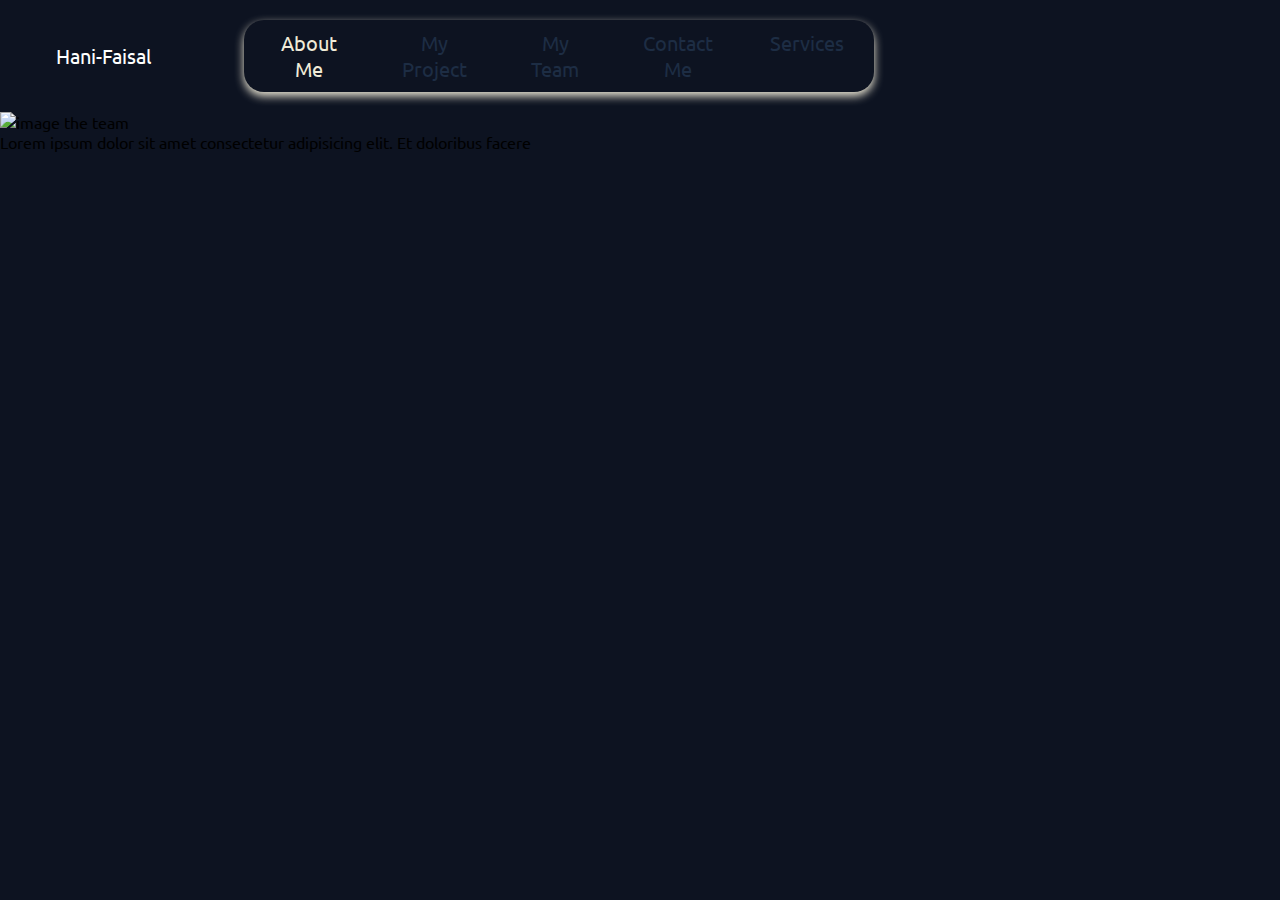
==== nav_transition/My_Team/frontend-sec/index.html @ 1f3b9ddd "?" ====
<!DOCTYPE html>
<html lang="en">
<head>
    <meta charset="UTF-8">
    <meta name="viewport" content="width=device-width, initial-scale=1.0">
    <link rel="stylesheet" href="style.css">
    <title>Document</title>
</head>
<body>
    
        <header>
            <div class="logo">Hani-Faisal</div>
            <nav class="navbar">
                <ul>
                    <li><a href="/index.html" class="active">About Me</a></li>
                    <li><a href="../../My_Project/index1.html">My Project</a></li>
                    <li><a href="/nav_transition/My_Team/index2.html">My Team</a></li>
                    <li><a href="/nav_transition/Contact/index3.html">Contact Me</a></li>
                    <li><a href="/nav_transition/Services,/index4.html">Services</a></li>
                </ul>
            </nav>
        </header>

        <main>
            <form action="#">
                <img src="" alt="image the team">

            </form>
        </main>

</body>
</html>
Lorem ipsum dolor sit amet consectetur adipisicing elit. Et doloribus facere
---- nav_transition/My_Team/frontend-sec/style.css ----
@import url("https://fonts.googleapis.com/css2?family=Ubuntu:wght@300;400;500;700&display=swap");

* {
  margin: 0;
  padding: 0;
  box-sizing: border-box;
  font-family: "Ubuntu", sans-serif;
}

body {
  margin: 0;
  padding: 0;
  background: #0d1321;
}

header {
  display: flex;
  align-items: center;
  justify-content: space-around;
  flex-direction: row;
  padding: 20px 10px;
}

header .logo {
  font-size: 20px;
  color: #fff;
}

.navbar {
  display: flex;
  align-items: center;
  justify-content: space-between;
  background: #0d1321;
  padding: 10px 30px;
  width: 50%;
  margin-right: 350px;
  border-radius: 20px;
  box-shadow: 0 4px 10px rgba(240, 235, 216, 1);
}

header .navbar {
  display: flex;
  justify-content: center;
  right: 20px;
}

header .navbar {
  display: flex;
  justify-content: center;
  right: 20px;
}

header .navbar ul {
  display: flex;
  list-style: none; /* for delete the (.) */
  padding: 0;
  gap: 50px;
  font-size: 20px;
}

header .navbar ul li {
  text-align: center;
}

header .navbar ul li a {
  color: #1d2d44;
  text-decoration: none;
  transition: all 0.5s ease;
}

header .navbar ul li a:hover {
  color: #f0ebd8;
  transition: all 0.6s ease;
}

header .navbar ul li a.active {
  color: #f0ebd8;
}
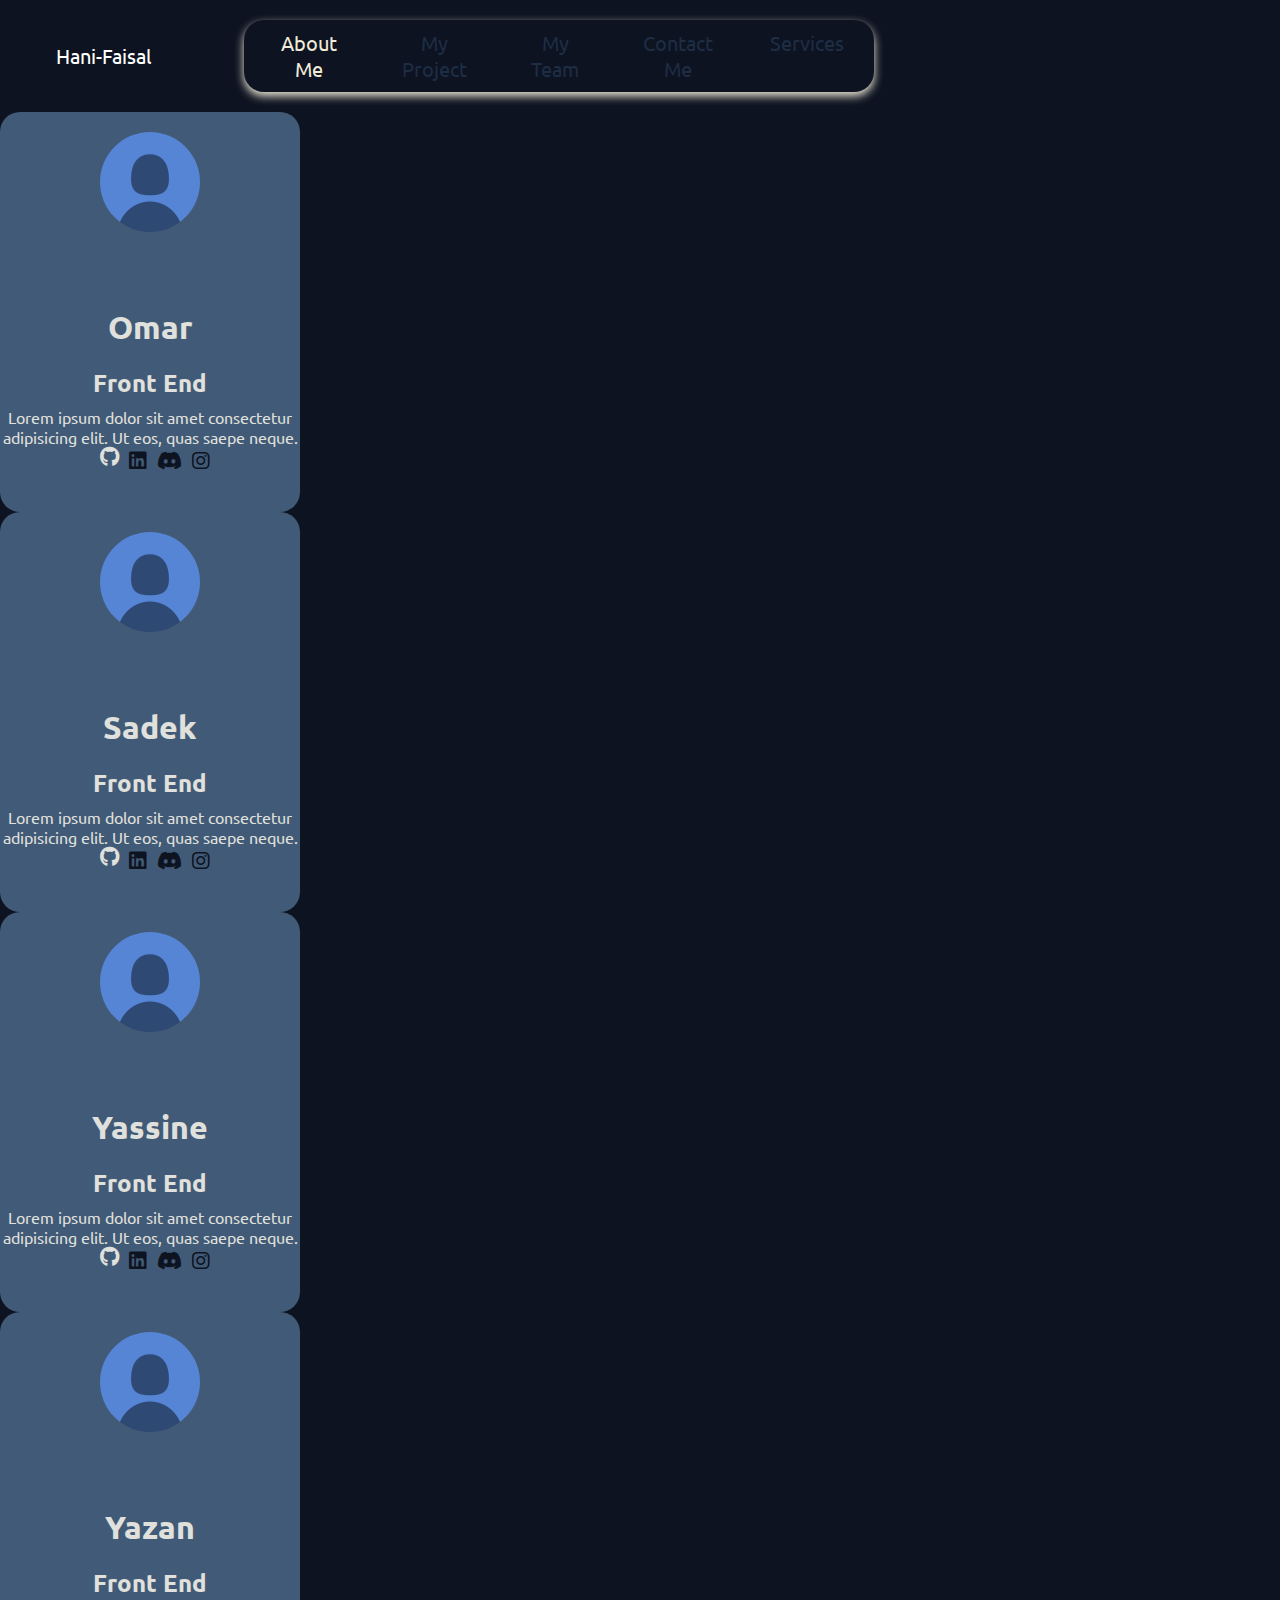
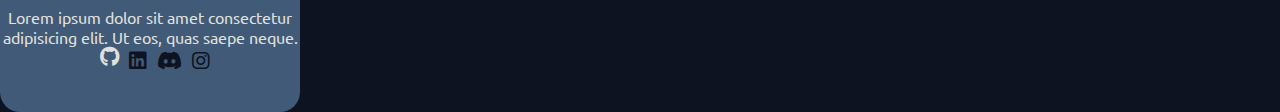
==== commit 5d638792: "add card in front end team section" ====
--- a/nav_transition/My_Team/frontend-sec/index.html
+++ b/nav_transition/My_Team/frontend-sec/index.html
@@ -1,33 +1,103 @@
 <!DOCTYPE html>
 <html lang="en">
+
 <head>
     <meta charset="UTF-8">
     <meta name="viewport" content="width=device-width, initial-scale=1.0">
     <link rel="stylesheet" href="style.css">
-    <title>Document</title>
+    <link rel="stylesheet" href="../../../fontawesome-free-6.7.1-web/css/all.css">
+    <title>Team front end</title>
 </head>
+
 <body>
-    
-        <header>
-            <div class="logo">Hani-Faisal</div>
-            <nav class="navbar">
-                <ul>
-                    <li><a href="/index.html" class="active">About Me</a></li>
-                    <li><a href="../../My_Project/index1.html">My Project</a></li>
-                    <li><a href="/nav_transition/My_Team/index2.html">My Team</a></li>
-                    <li><a href="/nav_transition/Contact/index3.html">Contact Me</a></li>
-                    <li><a href="/nav_transition/Services,/index4.html">Services</a></li>
-                </ul>
-            </nav>
-        </header>
 
-        <main>
-            <form action="#">
-                <img src="" alt="image the team">
+    <header>
+        <div class="logo">Hani-Faisal</div>
+        <nav class="navbar">
+            <ul>
+                <li><a href="/index.html" class="active">About Me</a></li>
+                <li><a href="../../My_Project/index1.html">My Project</a></li>
+                <li><a href="/nav_transition/My_Team/index2.html">My Team</a></li>
+                <li><a href="/nav_transition/Contact/index3.html">Contact Me</a></li>
+                <li><a href="/nav_transition/Services,/index4.html">Services</a></li>
+            </ul>
+        </nav>
+    </header>
 
-            </form>
-        </main>
+    <main>
+        <div class="card">
+            <div class="card-img">
+                <img src="../../../img/card.jpeg" alt="Omar-image">
+            </div>
+            <div class="card-title">
+                <h1>Omar</h1>
+                <h2>Front End</h2>
+                <h2></h2>
+                <p>Lorem ipsum dolor sit amet consectetur adipisicing elit. Ut eos, quas saepe neque.</p>
+                <div class="social-icon">
+                    <a href="\https://github.com/OEAMO0" target="_blank"></a><i class="fa-brands fa-github"></i></a>
+                    <a href="https://www.linkedin.com/in/omar-malla-a528882b5/" target="_blank"><i class="fa-brands fa-linkedin"></i></a>
+                    <a href="https://discord.com/users/1080073299092054016" target="_blank"><i class="fa-brands fa-discord"></i></a>
+                    <a href="#" target="_blank"><i class="fa-brands fa-instagram"></i></a>
+                </div>
+            </div>
+        </div>
+
+        <div class="card">
+            <div class="card-img">
+                <img src="../../../img/card.jpeg" alt="Omar-image">
+            </div>
+            <div class="card-title">
+                <h1>Sadek</h1>
+                <h2>Front End</h2>
+                <h2></h2>
+                <p>Lorem ipsum dolor sit amet consectetur adipisicing elit. Ut eos, quas saepe neque.</p>
+                <div class="social-icon">
+                    <a href="#" target="_blank"></a><i class="fa-brands fa-github"></i></a>
+                    <a href="#" target="_blank"><i class="fa-brands fa-linkedin"></i></a>
+                    <a href="https://discord.com/users/1256391056946233347" target="_blank"><i class="fa-brands fa-discord"></i></a>
+                    <a href="#" target="_blank"><i class="fa-brands fa-instagram"></i></a>
+                </div>
+            </div>
+        </div>
+
+        <div class="card">
+            <div class="card-img">
+                <img src="../../../img/card.jpeg" alt="Omar-image">
+            </div>
+            <div class="card-title">
+                <h1>Yassine</h1>
+                <h2>Front End</h2>
+                <h2></h2>
+                <p>Lorem ipsum dolor sit amet consectetur adipisicing elit. Ut eos, quas saepe neque.</p>
+                <div class="social-icon">
+                    <a href="#" target="_blank"></a><i class="fa-brands fa-github"></i></a>
+                    <a href="#" target="_blank"><i class="fa-brands fa-linkedin"></i></a>
+                    <a href="https://discord.com/users/1256626654332326024" target="_blank"><i class="fa-brands fa-discord"></i></a>
+                    <a href="#" target="_blank"><i class="fa-brands fa-instagram"></i></a>
+                </div>
+            </div>
+        </div>
+
+        <div class="card">
+            <div class="card-img">
+                <img src="../../../img/card.jpeg" alt="Omar-image">
+            </div>
+            <div class="card-title">
+                <h1>Yazan</h1>
+                <h2>Front End</h2>
+                <h2></h2>
+                <p>Lorem ipsum dolor sit amet consectetur adipisicing elit. Ut eos, quas saepe neque.</p>
+                <div class="social-icon">
+                    <a href="https://github.com/Yazan29302490" target="_blank"></a><i class="fa-brands fa-github"></i></a>
+                    <a href="https://www.linkedin.com/in/yazan-alshammari-059873343?utm_source=share&utm_campaign=share_via&utm_content=profile&utm_medium=ios_app" target="_blank"><i class="fa-brands fa-linkedin"></i></a>
+                    <a href="https://discord.com/users/890336904602587196" target="_blank"><i class="fa-brands fa-discord"></i></a>
+                    <a href="https://www.instagram.com/yazan0125?igsh=ZHFmYmN2d3U3OTZ2&utm_source=qr" target="_blank"><i class="fa-brands fa-instagram"></i></a>
+                </div>
+            </div>
+        </div>
+    </main>
 
 </body>
-</html>
-Lorem ipsum dolor sit amet consectetur adipisicing elit. Et doloribus facere+
+</html>--- a/nav_transition/My_Team/frontend-sec/style.css
+++ b/nav_transition/My_Team/frontend-sec/style.css
@@ -76,3 +76,42 @@
 header .navbar ul li a.active {
   color: #f0ebd8;
 }
+
+main .card{
+  width: 300px;
+  height: 400px;
+  background-color: #415A77;
+  border-radius: 20px;
+  text-align: center;
+  display: grid;
+}
+
+main .card .card-img img{
+  width: 100px;
+  margin: 20px;
+  border-radius: 600px;
+}
+
+main .card .card-title{
+  color: #E0E1DD;
+}
+
+main .card .card-title h1{
+  line-height: 2;
+}
+
+main .card .card-title h2{
+  line-height: 2;
+}
+
+main .card .social-icon {
+  font-size: 20px;
+  display: flex;
+  justify-content: center;
+  gap: 10px;
+}
+
+main .card .social-icon a{
+  color: #0d1321;
+
+}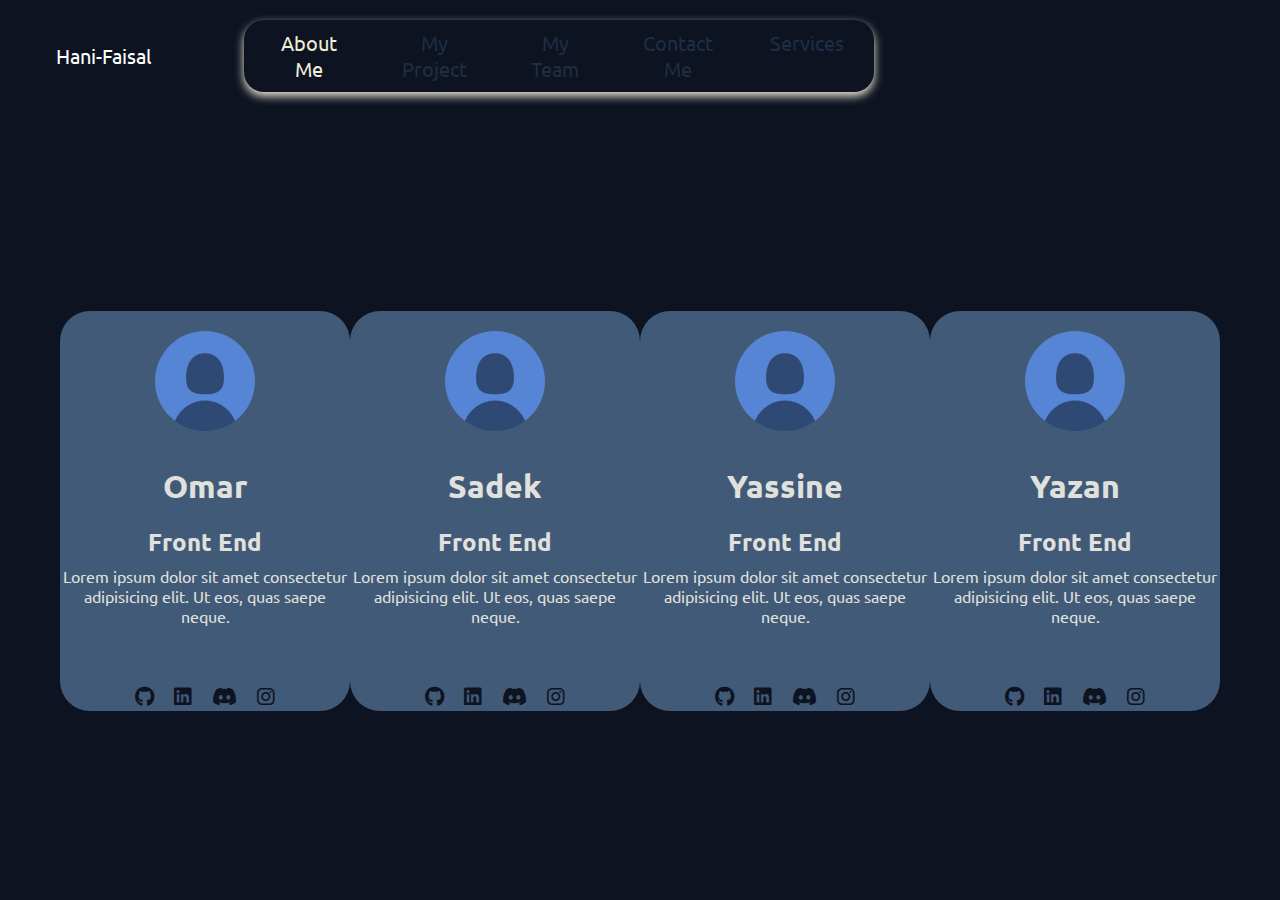
==== commit cb480347: "fix a card and i 90% end of front end  section" ====
--- a/nav_transition/My_Team/frontend-sec/index.html
+++ b/nav_transition/My_Team/frontend-sec/index.html
@@ -35,7 +35,7 @@
                 <h2></h2>
                 <p>Lorem ipsum dolor sit amet consectetur adipisicing elit. Ut eos, quas saepe neque.</p>
                 <div class="social-icon">
-                    <a href="\https://github.com/OEAMO0" target="_blank"></a><i class="fa-brands fa-github"></i></a>
+                    <a href="\https://github.com/OEAMO0" target="_blank"><i class="fa-brands fa-github"></i></a>
                     <a href="https://www.linkedin.com/in/omar-malla-a528882b5/" target="_blank"><i class="fa-brands fa-linkedin"></i></a>
                     <a href="https://discord.com/users/1080073299092054016" target="_blank"><i class="fa-brands fa-discord"></i></a>
                     <a href="#" target="_blank"><i class="fa-brands fa-instagram"></i></a>
@@ -45,7 +45,7 @@
 
         <div class="card">
             <div class="card-img">
-                <img src="../../../img/card.jpeg" alt="Omar-image">
+                <img src="../../../img/card.jpeg" alt="Sadek-image">
             </div>
             <div class="card-title">
                 <h1>Sadek</h1>
@@ -53,17 +53,17 @@
                 <h2></h2>
                 <p>Lorem ipsum dolor sit amet consectetur adipisicing elit. Ut eos, quas saepe neque.</p>
                 <div class="social-icon">
-                    <a href="#" target="_blank"></a><i class="fa-brands fa-github"></i></a>
+                    <a href="#" target="_blank"><i class="fa-brands fa-github"></i></a>
                     <a href="#" target="_blank"><i class="fa-brands fa-linkedin"></i></a>
                     <a href="https://discord.com/users/1256391056946233347" target="_blank"><i class="fa-brands fa-discord"></i></a>
-                    <a href="#" target="_blank"><i class="fa-brands fa-instagram"></i></a>
+                    <a href="https://www.instagram.com/w2t1a/" target="_blank"><i class="fa-brands fa-instagram"></i></a>
                 </div>
             </div>
         </div>
 
         <div class="card">
             <div class="card-img">
-                <img src="../../../img/card.jpeg" alt="Omar-image">
+                <img src="../../../img/card.jpeg" alt="Yassine-image">
             </div>
             <div class="card-title">
                 <h1>Yassine</h1>
@@ -71,7 +71,7 @@
                 <h2></h2>
                 <p>Lorem ipsum dolor sit amet consectetur adipisicing elit. Ut eos, quas saepe neque.</p>
                 <div class="social-icon">
-                    <a href="#" target="_blank"></a><i class="fa-brands fa-github"></i></a>
+                    <a href="#" target="_blank"><i class="fa-brands fa-github"></i></a>
                     <a href="#" target="_blank"><i class="fa-brands fa-linkedin"></i></a>
                     <a href="https://discord.com/users/1256626654332326024" target="_blank"><i class="fa-brands fa-discord"></i></a>
                     <a href="#" target="_blank"><i class="fa-brands fa-instagram"></i></a>
@@ -81,7 +81,7 @@
 
         <div class="card">
             <div class="card-img">
-                <img src="../../../img/card.jpeg" alt="Omar-image">
+                <img src="../../../img/card.jpeg" alt="Yazan-image">
             </div>
             <div class="card-title">
                 <h1>Yazan</h1>
@@ -89,7 +89,7 @@
                 <h2></h2>
                 <p>Lorem ipsum dolor sit amet consectetur adipisicing elit. Ut eos, quas saepe neque.</p>
                 <div class="social-icon">
-                    <a href="https://github.com/Yazan29302490" target="_blank"></a><i class="fa-brands fa-github"></i></a>
+                    <a href="https://github.com/Yazan29302490" target="_blank"><i class="fa-brands fa-github"></i></a>
                     <a href="https://www.linkedin.com/in/yazan-alshammari-059873343?utm_source=share&utm_campaign=share_via&utm_content=profile&utm_medium=ios_app" target="_blank"><i class="fa-brands fa-linkedin"></i></a>
                     <a href="https://discord.com/users/890336904602587196" target="_blank"><i class="fa-brands fa-discord"></i></a>
                     <a href="https://www.instagram.com/yazan0125?igsh=ZHFmYmN2d3U3OTZ2&utm_source=qr" target="_blank"><i class="fa-brands fa-instagram"></i></a>
--- a/nav_transition/My_Team/frontend-sec/style.css
+++ b/nav_transition/My_Team/frontend-sec/style.css
@@ -77,13 +77,21 @@
   color: #f0ebd8;
 }
 
+main {
+  display: flex;
+  margin-top: 199px;
+  margin-left: 60px;
+  margin-right: 60px;
+  align-items: center;
+  justify-content: space-between;
+}
+
 main .card{
   width: 300px;
   height: 400px;
   background-color: #415A77;
-  border-radius: 20px;
+  border-radius: 30px;
   text-align: center;
-  display: grid;
 }
 
 main .card .card-img img{
@@ -108,10 +116,15 @@
   font-size: 20px;
   display: flex;
   justify-content: center;
-  gap: 10px;
+  line-height: 7;
+  gap: 20px;
 }
 
 main .card .social-icon a{
   color: #0d1321;
+}
 
+main .card .social-icon a:hover{
+  color: #E0E1DD;
+  transition: all 0.6s ease;
 }